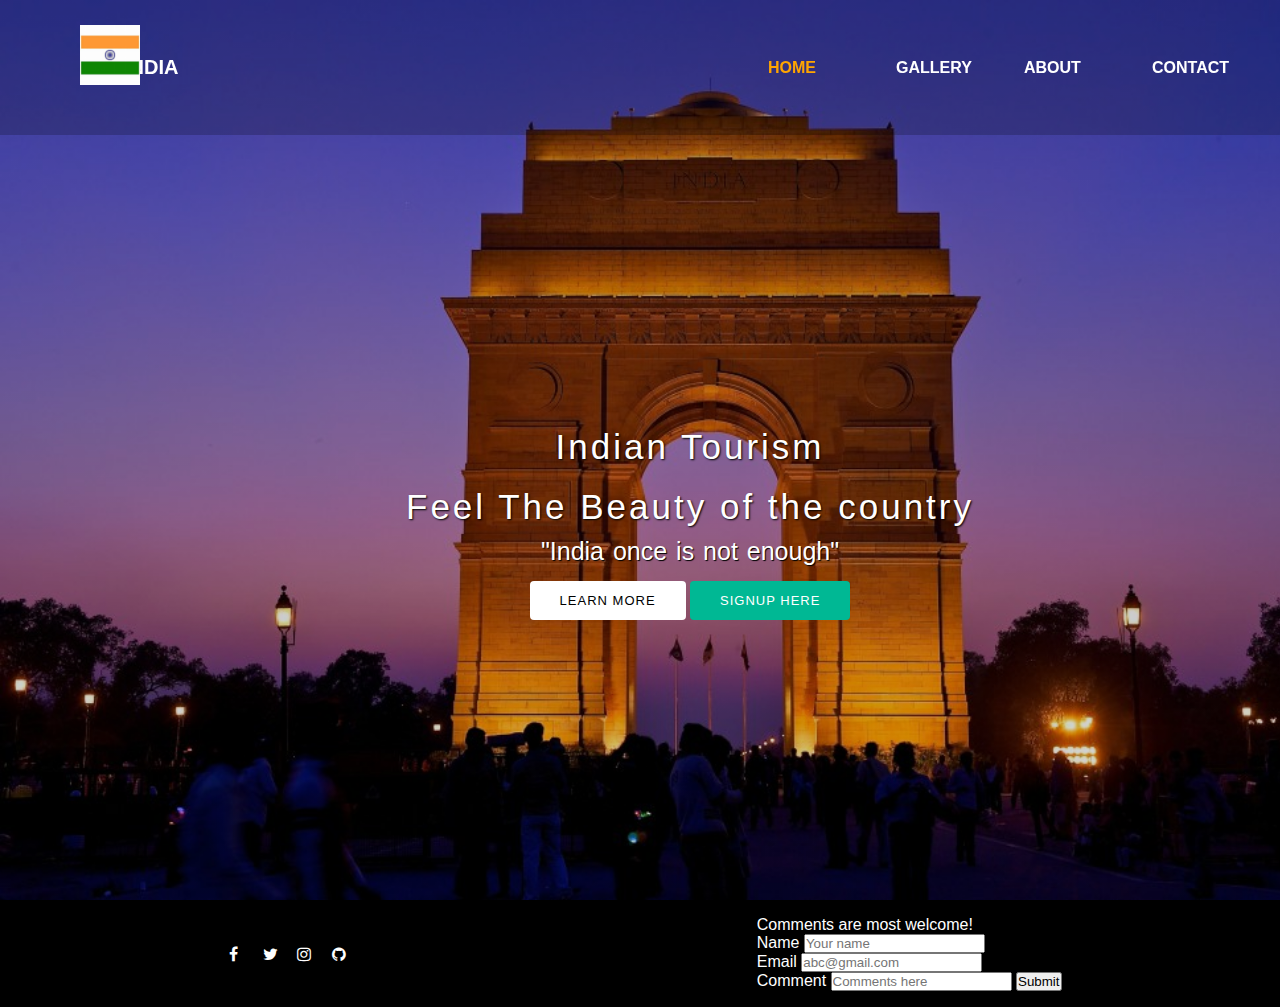
==== assign.html @ 75116d50 "test link added" ====
<!DOCTYPE html>
<html>
<head>
        <title>Anupriya Raghuwanshi</title>
        <link rel="stylesheet" type="text/css" href="./css.css">
        <!--
         <link href="https://fonts.googleapis.com/css?family=Josefin+Sans&display=swap" rel="stylesheet">
        <link rel="stylesheet" href="https://cdnjs.cloudflare.com/ajax/libs/animate.css/3.7.2/animate.min.css">
        -->
        <link rel="stylesheet" href="https://cdnjs.cloudflare.com/ajax/libs/font-awesome/4.7.0/css/font-awesome.min.css">

        <link rel="stylesheet" type="text/css" media="screen and (max-width:800px)" href="css.css">
</head>
<body>

<header>       
<nav>
        <div class="container">
        <img src="./Images/flag.jpg" class="log"> 
          </div>
        
        <div class="logo"> <h1 style="font-size: 20px;"> India </h1> </div>
      
        <div class="menu">
                <a href="#" style="font-size: ">Home</a>
                <a href="#">gallery</a>
                <a href="https://anupriya1500.github.io/MyPortfolio/" target="_blank"class="abt">About</a>
                <a href="#">contact</a>
        </div>
</nav>

        <main>
                <section>
                        <h2>Indian Tourism</h2>
                        <h3>Feel The Beauty of the country </h3>
                        <p>"India once is not enough"</p>
                        <a href="#" class="btnone">learn more</a>
                        <a href="#" class="btntwo">signup here</a>
                </section>
        </main>

</header>

<div class="footer">

<div class="icons">       
<a href="https://www.facebook.com/m" class="fa fa-facebook" target="_blank"></a>
<a href="https://mobile.twitter.com/" class="fa fa-twitter" target="_blank"></a>
<a href="https://www.instagram.com/" class="fa fa-instagram" target="_blank"></a>
<a href="https://github.com/Github" class="fa fa-github" target="_blank"></a>
</div>

<div class="title">Comments are most welcome!

<form class="form">
        <label>Name</label>
        <input type="text" class="Name" placeholder="Your name"><br>
        <label>Email</label>
        <input type="email" placeholder = "abc@gmail.com"><br>
        <label>Comment</label>
        <input type="text" placeholder="Comments here">
       <input type="submit" class="button" value="Submit"><br>
</form>
</div>
</div>

</body>
</html>
---- css.css ----
* {
  margin: 0;
  padding: 0;
  box-sizing: border-box;
  font-family: "Josefin Sans", sans-serif;
}
.log{
  position: absolute;
  top: 0px;
  height: auto;
  left: 0px;
  width: 60px;
  margin-top: 25px;
  margin-left: 80px;
}

header {
  max-width: 100%;
  height: 100%;
  background-image: linear-gradient(rgba(0, 0, 0, 0.3), rgba(0, 0, 0, 0.15)),url("./Images/indiagate.jpg");
  background-repeat: no-repeat;
  background-size: cover;
}

nav {
  position: sticky;
  top: 0px;
  width: 100%;
  height: 15vh;
  background: rgba(0, 0, 0, 0.2);
  color: white;
  display: flex;
  justify-content: space-between;
  align-items: center;
  text-transform: uppercase;
}

.logo {
  width: 25%;
   /*text-align: center;*/
 margin-left: -200px;
  /*background: red;*/
}

nav .menu {
  width: 40%;
  display: flex;
  justify-content: space-around;
  overflow: hidden;

}

nav .menu a {
  width: 25%;
  text-decoration: none;
  color: white;
  font-weight: bold;
}

.menu a:hover{
  color: orange;
}


.menu > a .abt{
color: red;
}


nav .menu a:first-child {
  color: orange;
}
nav .menu a:first-child:hover{
  color: green;
}

nav .menu a .abt{
  color: green;
}

main {
  width: 100%;
  height: 85vh;
  display: flex;
  justify-content: center;
  align-items: center;
  text-align: center;
  color: white;
}

section h3 {
  font-size: 35px;
  font-weight: 200;
  letter-spacing: 3px;
  text-shadow: 1px 1px 2px black;
  margin-bottom: 10px;
  margin-left: 15px;
    margin-left: 100px;
}
section h2 {
  font-size: 35px;
  font-weight: 200;
  letter-spacing: 3px;
  text-shadow: 1px 1px 2px black;
  margin-bottom: 20px;
  margin-left: 20px;
    margin-left: 100px;
}

section p {
  font-size: 25px;
  word-spacing: 2px;
  margin-bottom: 25px;
  text-shadow: 1px 1px 1px black;
    margin-left: 100px;
}

section a {
  padding: 12px 30px;
  border-radius: 4px;
  outline: none;
  text-transform: uppercase;
  font-size: 13px;
  font-weight: 500;
  text-decoration: none;
  letter-spacing: 1px;
  transition: all 0.5s ease;

}

section .btnone {
  /*background: #00b894;*/
  background: #fff;
  color: #000;
  margin-left: 100px;
}

.btnone:hover {
  background: #00b894;
  color: white;
}

section .btntwo {
  background: #00b894;
  color: white;
}

.btntwo:hover {
  background: #fff;
  color: #000;
}

.change_content:after {
  content: "";
  animation: changetext 10s infinite linear;
  color: #00b894;
}

.footer{
  width: 100%;
  padding: 1em;
  display: flex;
  justify-content: space-around;
  align-items: center;
 background: black;
  color: white;
}

.button:hover{
  cursor: pointer;
}

.fa{
  text-decoration: none;
  width: 40%;
  display: flex;
 justify-content: space-around;
  color: white;
 
  padding: 10px;
  font-size: 30px;
  width: 30px;
  text-align: center;
  border-radius: 50%;
}

.fa:hover{
  transform: scale(1.5);
  color: rebeccapurple;
}

@media screen and (max-width: 600px) {
  .menu a:not(:first-child) {display: none;}
  .menu a.icon {
    float: right;
    display: block;
  }
  .logo {
    position: absolute;
    display: flex;
  }
  header{
    background-image: url("./Images/indiagate.jpg");
    background-repeat: no-repeat;
    background-size: 100% 100%;
    width: 100%;
  }
}


/* The "responsive" class is added to the topnav with JavaScript when the user clicks on the icon. This class makes the topnav look good on small screens (display the links vertically instead of horizontally) */

@media screen and (max-width: 600px) {
  .menu {position: relative;}
  .menu a.icon {
    position: absolute;
    right: 0;
    top: 0;
  }
  .menu a {
    float: none;
    display: block;
    text-align: left;
  }
    header{
    background-image: url("./Images/indiagate.jpg");
    background-repeat: no-repeat;
    background-size: 100% 100%;
    width: 100%;
  }

  .fa{
    transform: scale(0.5);
    display: flex;
    justify-content: space-around;
  }

  .fa:hover{
    transform: scale(1);
  }
  .title{
    transform: scale(0.75);
  }
 .icons {
    display: flex;
  }
.logo{

    display: flex ;
    position: sticky;
    width: 25%;

 margin-left: -10px;

  } 
  
  .log{
    margin-left: 10px;
    display: flex ;
    justify-content: space-between;
    overflow: hidden;
  }


}
---- css.css ----
* {
  margin: 0;
  padding: 0;
  box-sizing: border-box;
  font-family: "Josefin Sans", sans-serif;
}
.log{
  position: absolute;
  top: 0px;
  height: auto;
  left: 0px;
  width: 60px;
  margin-top: 25px;
  margin-left: 80px;
}

header {
  max-width: 100%;
  height: 100%;
  background-image: linear-gradient(rgba(0, 0, 0, 0.3), rgba(0, 0, 0, 0.15)),url("./Images/indiagate.jpg");
  background-repeat: no-repeat;
  background-size: cover;
}

nav {
  position: sticky;
  top: 0px;
  width: 100%;
  height: 15vh;
  background: rgba(0, 0, 0, 0.2);
  color: white;
  display: flex;
  justify-content: space-between;
  align-items: center;
  text-transform: uppercase;
}

.logo {
  width: 25%;
   /*text-align: center;*/
 margin-left: -200px;
  /*background: red;*/
}

nav .menu {
  width: 40%;
  display: flex;
  justify-content: space-around;
  overflow: hidden;

}

nav .menu a {
  width: 25%;
  text-decoration: none;
  color: white;
  font-weight: bold;
}

.menu a:hover{
  color: orange;
}


.menu > a .abt{
color: red;
}


nav .menu a:first-child {
  color: orange;
}
nav .menu a:first-child:hover{
  color: green;
}

nav .menu a .abt{
  color: green;
}

main {
  width: 100%;
  height: 85vh;
  display: flex;
  justify-content: center;
  align-items: center;
  text-align: center;
  color: white;
}

section h3 {
  font-size: 35px;
  font-weight: 200;
  letter-spacing: 3px;
  text-shadow: 1px 1px 2px black;
  margin-bottom: 10px;
  margin-left: 15px;
    margin-left: 100px;
}
section h2 {
  font-size: 35px;
  font-weight: 200;
  letter-spacing: 3px;
  text-shadow: 1px 1px 2px black;
  margin-bottom: 20px;
  margin-left: 20px;
    margin-left: 100px;
}

section p {
  font-size: 25px;
  word-spacing: 2px;
  margin-bottom: 25px;
  text-shadow: 1px 1px 1px black;
    margin-left: 100px;
}

section a {
  padding: 12px 30px;
  border-radius: 4px;
  outline: none;
  text-transform: uppercase;
  font-size: 13px;
  font-weight: 500;
  text-decoration: none;
  letter-spacing: 1px;
  transition: all 0.5s ease;

}

section .btnone {
  /*background: #00b894;*/
  background: #fff;
  color: #000;
  margin-left: 100px;
}

.btnone:hover {
  background: #00b894;
  color: white;
}

section .btntwo {
  background: #00b894;
  color: white;
}

.btntwo:hover {
  background: #fff;
  color: #000;
}

.change_content:after {
  content: "";
  animation: changetext 10s infinite linear;
  color: #00b894;
}

.footer{
  width: 100%;
  padding: 1em;
  display: flex;
  justify-content: space-around;
  align-items: center;
 background: black;
  color: white;
}

.button:hover{
  cursor: pointer;
}

.fa{
  text-decoration: none;
  width: 40%;
  display: flex;
 justify-content: space-around;
  color: white;
 
  padding: 10px;
  font-size: 30px;
  width: 30px;
  text-align: center;
  border-radius: 50%;
}

.fa:hover{
  transform: scale(1.5);
  color: rebeccapurple;
}

@media screen and (max-width: 600px) {
  .menu a:not(:first-child) {display: none;}
  .menu a.icon {
    float: right;
    display: block;
  }
  .logo {
    position: absolute;
    display: flex;
  }
  header{
    background-image: url("./Images/indiagate.jpg");
    background-repeat: no-repeat;
    background-size: 100% 100%;
    width: 100%;
  }
}


/* The "responsive" class is added to the topnav with JavaScript when the user clicks on the icon. This class makes the topnav look good on small screens (display the links vertically instead of horizontally) */

@media screen and (max-width: 600px) {
  .menu {position: relative;}
  .menu a.icon {
    position: absolute;
    right: 0;
    top: 0;
  }
  .menu a {
    float: none;
    display: block;
    text-align: left;
  }
    header{
    background-image: url("./Images/indiagate.jpg");
    background-repeat: no-repeat;
    background-size: 100% 100%;
    width: 100%;
  }

  .fa{
    transform: scale(0.5);
    display: flex;
    justify-content: space-around;
  }

  .fa:hover{
    transform: scale(1);
  }
  .title{
    transform: scale(0.75);
  }
 .icons {
    display: flex;
  }
.logo{

    display: flex ;
    position: sticky;
    width: 25%;

 margin-left: -10px;

  } 
  
  .log{
    margin-left: 10px;
    display: flex ;
    justify-content: space-between;
    overflow: hidden;
  }


}
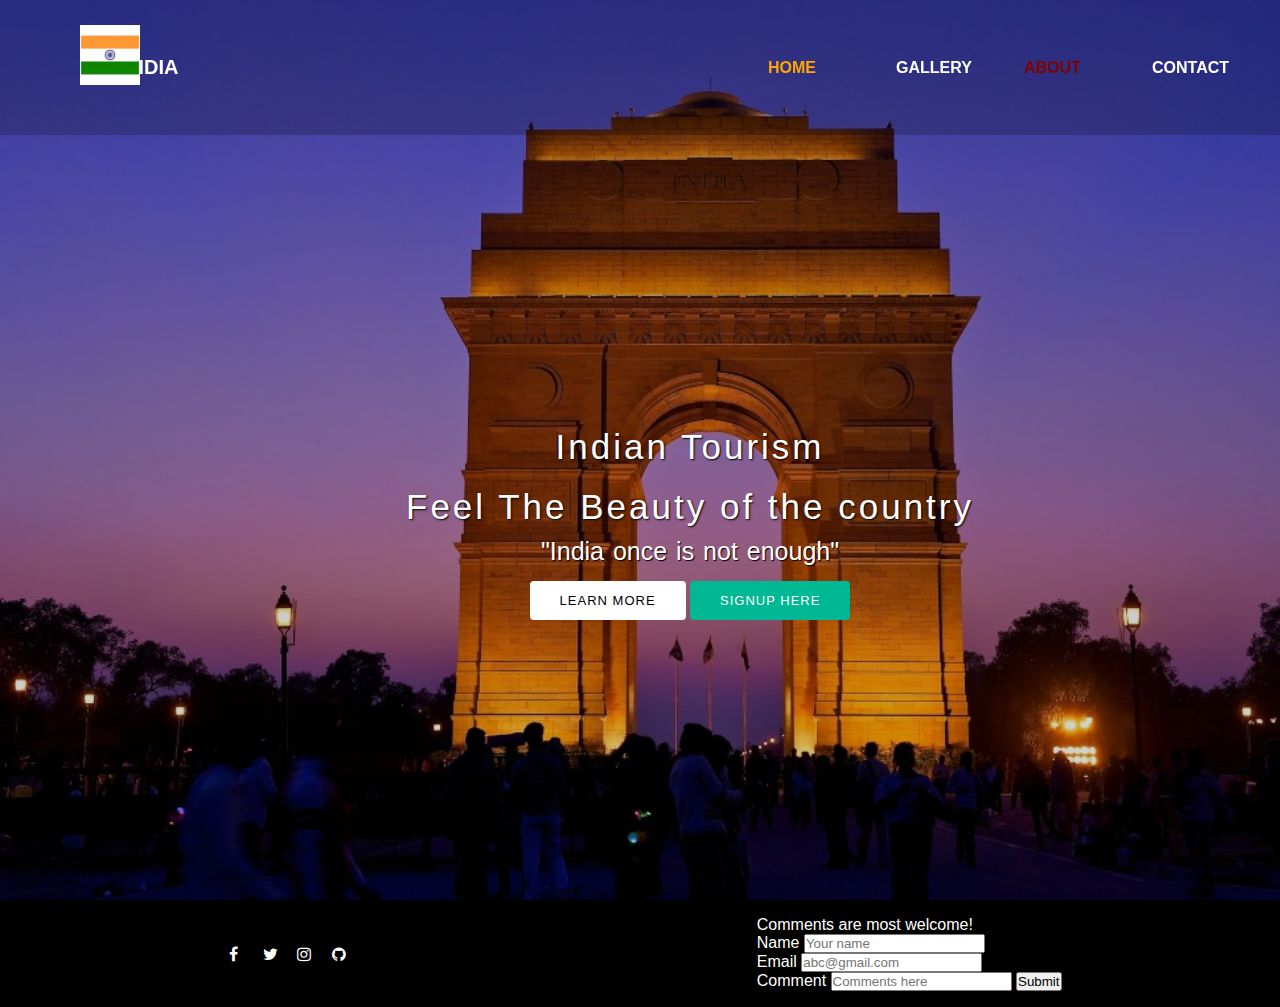
==== commit 4858ab64: "test-file" ====
--- a/assign.html
+++ b/assign.html
@@ -24,7 +24,7 @@
         <div class="menu">
                 <a href="#" style="font-size: ">Home</a>
                 <a href="#">gallery</a>
-                <a href="https://anupriya1500.github.io/MyPortfolio/" target="_blank"class="abt">About</a>
+                <a href="https://anupriya1500.github.io/MyPortfolio/" class="abt" target="_blank">About</a>
                 <a href="#">contact</a>
         </div>
 </nav>
--- a/css.css
+++ b/css.css
@@ -3,6 +3,7 @@
   padding: 0;
   box-sizing: border-box;
   font-family: "Josefin Sans", sans-serif;
+
 }
 .log{
   position: absolute;
@@ -61,11 +62,14 @@
   color: orange;
 }
 
-
-.menu > a .abt{
-color: red;
-}
-
+.abt:link {
+  color: maroon;
+  text-decoration: none;
+}
+
+.abt:hover{
+  color: red;
+}
 
 nav .menu a:first-child {
   color: orange;
--- a/css.css
+++ b/css.css
@@ -3,6 +3,7 @@
   padding: 0;
   box-sizing: border-box;
   font-family: "Josefin Sans", sans-serif;
+
 }
 .log{
   position: absolute;
@@ -61,11 +62,14 @@
   color: orange;
 }
 
-
-.menu > a .abt{
-color: red;
-}
-
+.abt:link {
+  color: maroon;
+  text-decoration: none;
+}
+
+.abt:hover{
+  color: red;
+}
 
 nav .menu a:first-child {
   color: orange;
